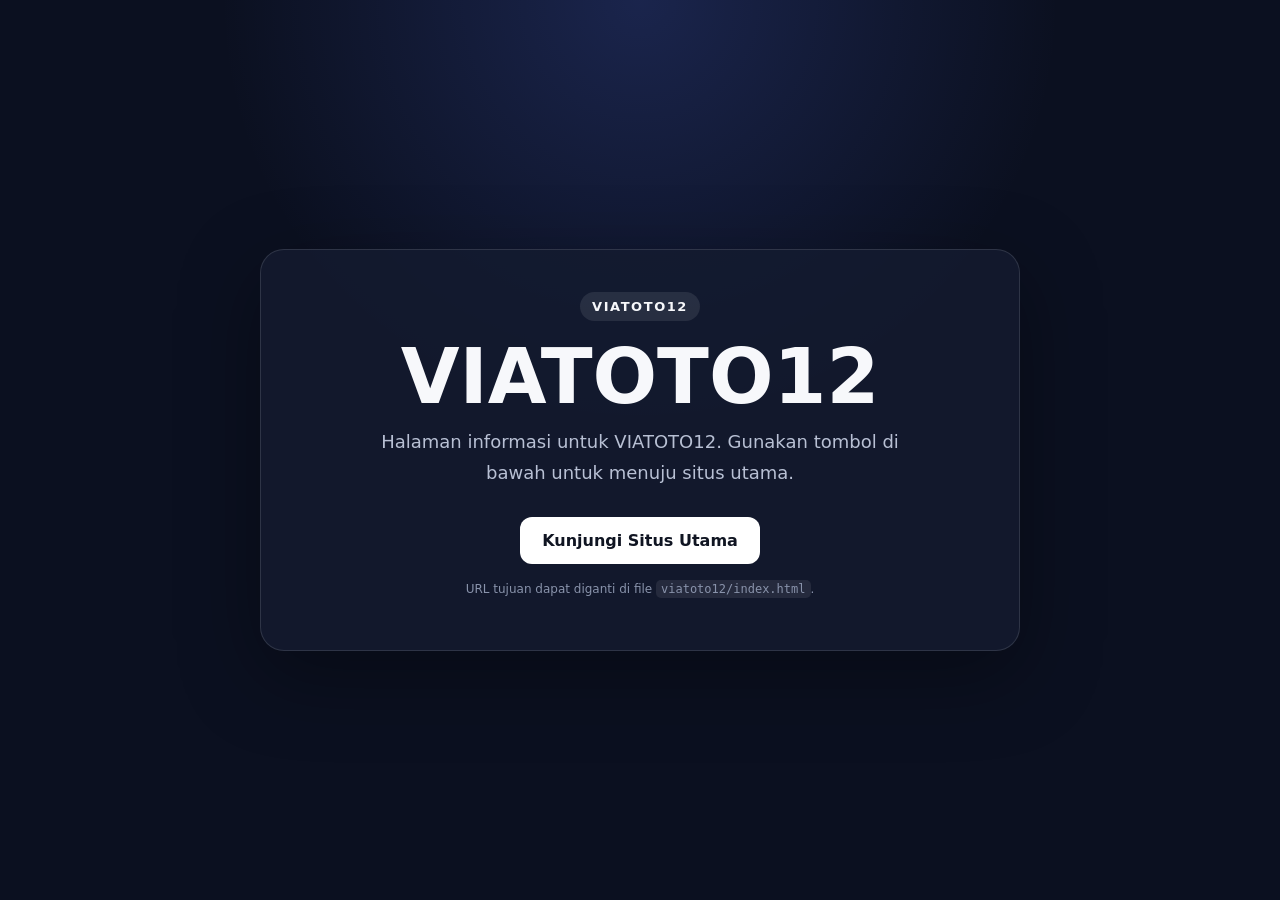
==== index.html @ e3a17b27 "Add files via upload" ====
<!doctype html>
<html lang="id">
<head>
  <meta charset="utf-8">
  <meta name="viewport" content="width=device-width, initial-scale=1">
  <title>VIATOTO12 — Informasi</title>
  <meta name="description" content="Informasi VIATOTO12 dan akses ke situs utama.">
  <meta name="robots" content="index,follow,max-image-preview:large">
  <link rel="canonical" href="https://YOUR-DOMAIN.example/viatoto12/">

  <meta property="og:type" content="website">
  <meta property="og:title" content="VIATOTO12">
  <meta property="og:description" content="Informasi VIATOTO12 dan akses ke situs utama.">
  <meta property="og:url" content="https://YOUR-DOMAIN.example/viatoto12/">

  <link rel="stylesheet" href="/assets/style.css">
</head>
<body>
  <main class="wrap">
    <section class="card">
      <div class="badge">VIATOTO12</div>
      <h1>VIATOTO12</h1>
      <p class="lead">
        Halaman informasi untuk VIATOTO12. Gunakan tombol di bawah untuk menuju
        situs utama.
      </p>
      <a class="button" href="https://YOUR-TARGET.example/" rel="nofollow">Kunjungi Situs Utama</a>
      <p class="small">URL tujuan dapat diganti di file <code>viatoto12/index.html</code>.</p>
    </section>
  </main>
</body>
</html>
---- assets/style.css ----
:root {
  color-scheme: dark;
  font-family: Inter, system-ui, -apple-system, BlinkMacSystemFont, "Segoe UI", sans-serif;
  background: #0b1020;
  color: #f7f8fb;
}
* { box-sizing: border-box; }
body {
  margin: 0;
  min-height: 100vh;
  background:
    radial-gradient(circle at top, rgba(87, 119, 255, .20), transparent 38%),
    #0b1020;
}
.wrap {
  width: min(760px, calc(100% - 32px));
  min-height: 100vh;
  margin: auto;
  display: grid;
  place-items: center;
}
.card {
  width: 100%;
  padding: 42px;
  border: 1px solid rgba(255,255,255,.12);
  border-radius: 24px;
  background: rgba(20,27,48,.82);
  box-shadow: 0 24px 80px rgba(0,0,0,.35);
  text-align: center;
}
.badge {
  display: inline-block;
  padding: 7px 12px;
  border-radius: 999px;
  background: rgba(255,255,255,.09);
  font-size: 13px;
  font-weight: 700;
  letter-spacing: .12em;
}
h1 {
  margin: 18px 0 12px;
  font-size: clamp(42px, 9vw, 76px);
  line-height: 1;
}
.lead {
  max-width: 580px;
  margin: 0 auto 28px;
  color: #b8c0d4;
  font-size: 18px;
  line-height: 1.7;
}
.info {
  margin: 0 auto 28px;
  padding: 22px;
  border-radius: 16px;
  background: rgba(255,255,255,.045);
  text-align: left;
}
.info h2 { margin-top: 0; }
.info p { color: #b8c0d4; line-height: 1.7; }
.button {
  display: inline-block;
  padding: 14px 22px;
  border-radius: 12px;
  background: #fff;
  color: #101522;
  font-weight: 800;
  text-decoration: none;
}
.button:hover { transform: translateY(-1px); }
.small {
  margin-top: 18px;
  color: #8993ab;
  font-size: 12px;
}
code {
  padding: 2px 5px;
  border-radius: 5px;
  background: rgba(255,255,255,.08);
}
@media (max-width: 560px) {
  .card { padding: 28px 20px; }
}
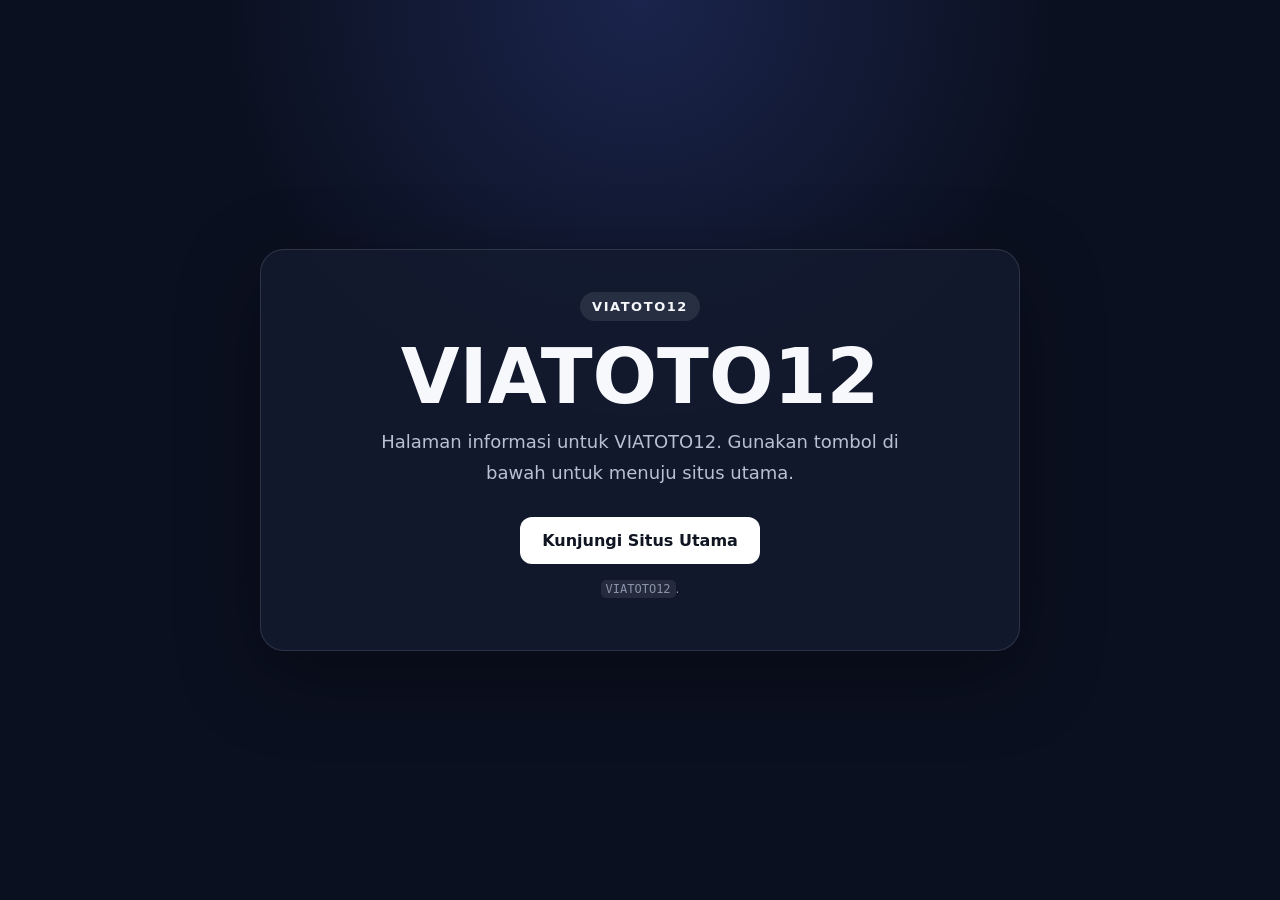
==== commit 675fbdb0: "Update index.html" ====
--- a/index.html
+++ b/index.html
@@ -6,12 +6,12 @@
   <title>VIATOTO12 — Informasi</title>
   <meta name="description" content="Informasi VIATOTO12 dan akses ke situs utama.">
   <meta name="robots" content="index,follow,max-image-preview:large">
-  <link rel="canonical" href="https://YOUR-DOMAIN.example/viatoto12/">
+  <link rel="canonical" href="https://viatoto12.xyz/">
 
   <meta property="og:type" content="website">
   <meta property="og:title" content="VIATOTO12">
   <meta property="og:description" content="Informasi VIATOTO12 dan akses ke situs utama.">
-  <meta property="og:url" content="https://YOUR-DOMAIN.example/viatoto12/">
+  <meta property="og:url" content="https://viatoto12.xyz/">
 
   <link rel="stylesheet" href="/assets/style.css">
 </head>
@@ -24,8 +24,8 @@
         Halaman informasi untuk VIATOTO12. Gunakan tombol di bawah untuk menuju
         situs utama.
       </p>
-      <a class="button" href="https://YOUR-TARGET.example/" rel="nofollow">Kunjungi Situs Utama</a>
-      <p class="small">URL tujuan dapat diganti di file <code>viatoto12/index.html</code>.</p>
+      <a class="button" href="https://viatoto12.xyz/" rel="nofollow">Kunjungi Situs Utama</a>
+      <p class="small"> <code>VIATOTO12</code>.</p>
     </section>
   </main>
 </body>
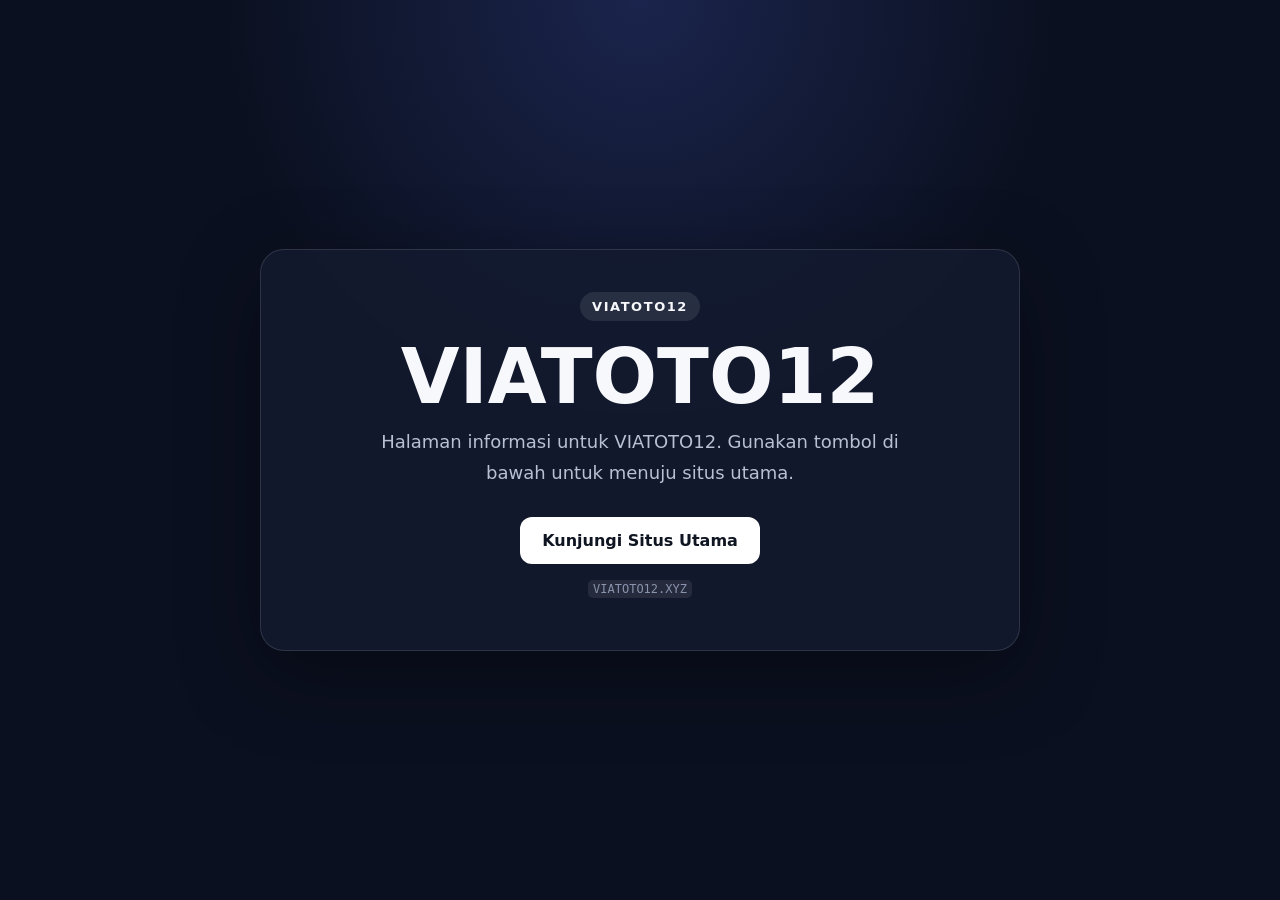
==== commit 98e2a8de: "Update index.html" ====
--- a/index.html
+++ b/index.html
@@ -25,7 +25,7 @@
         situs utama.
       </p>
       <a class="button" href="https://viatoto12.xyz/" rel="nofollow">Kunjungi Situs Utama</a>
-      <p class="small"> <code>VIATOTO12</code>.</p>
+      <p class="small"> <code>VIATOTO12.XYZ</code></p>
     </section>
   </main>
 </body>
